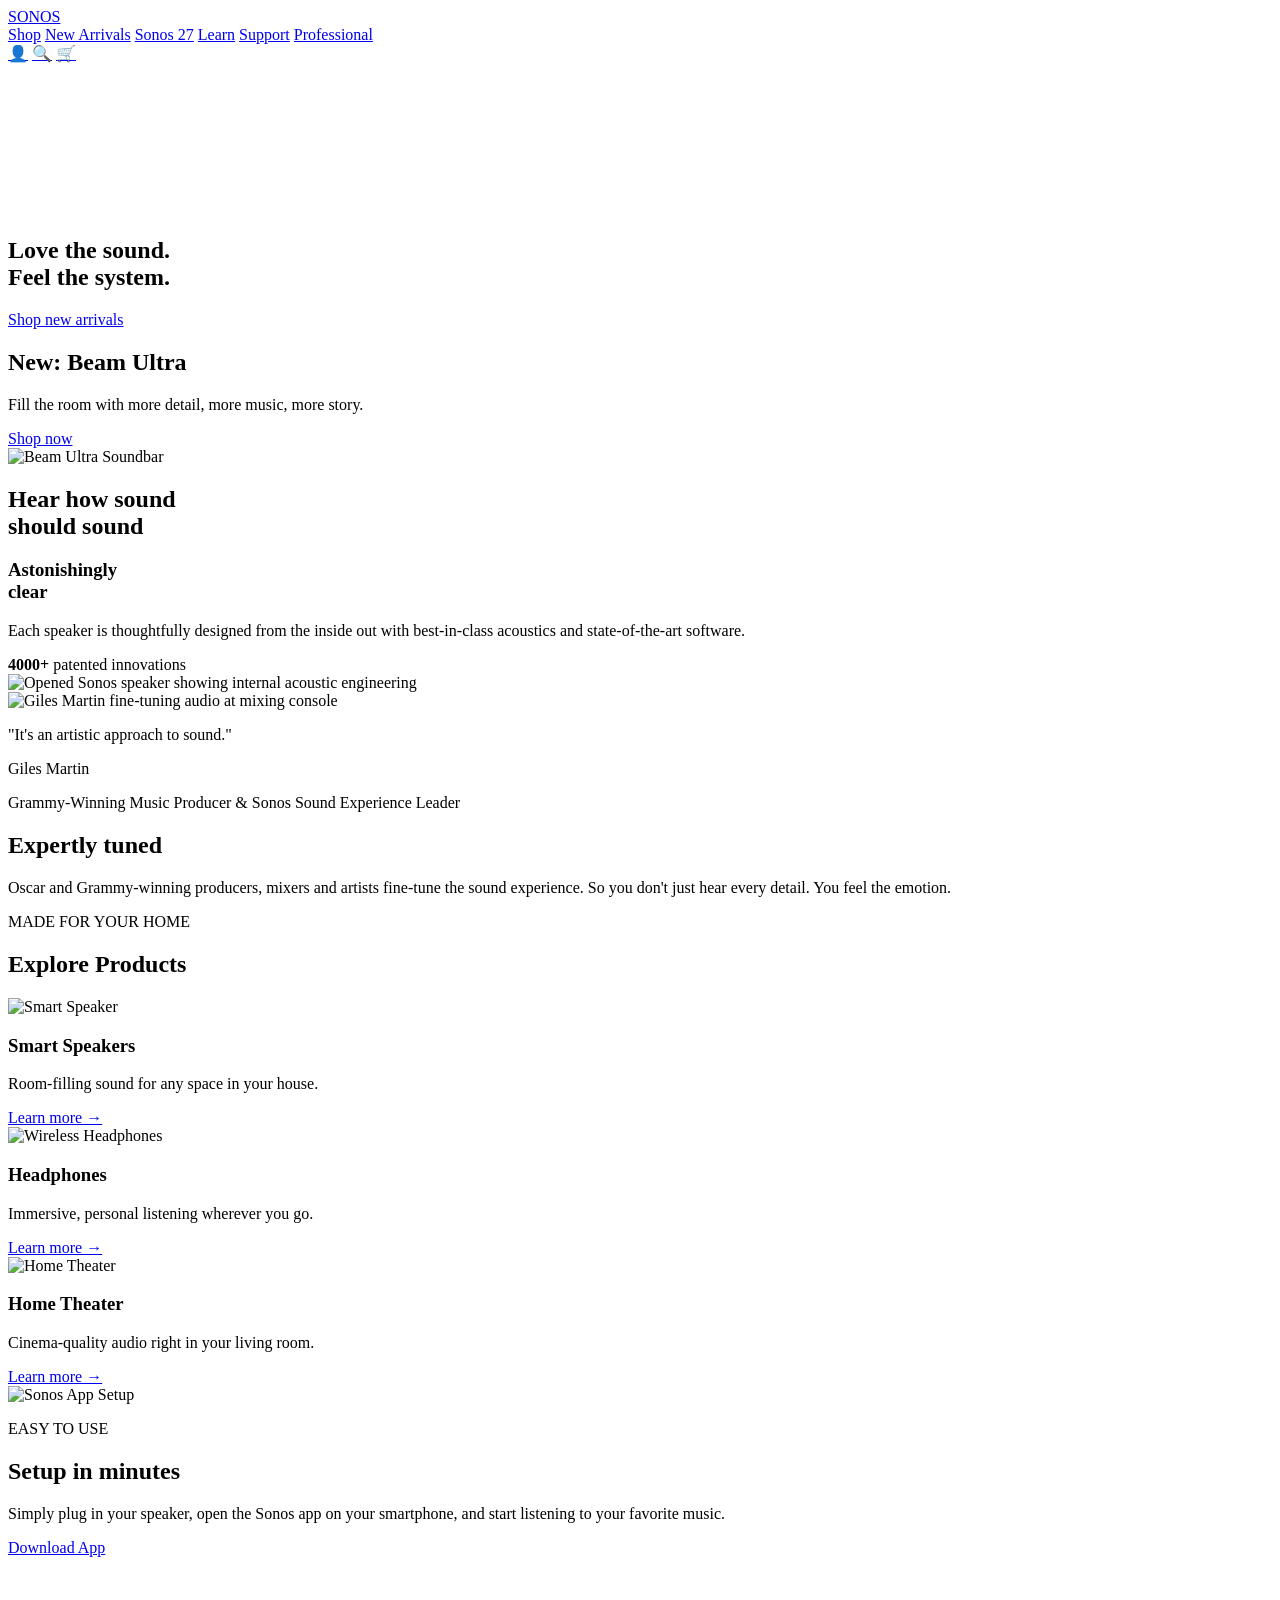
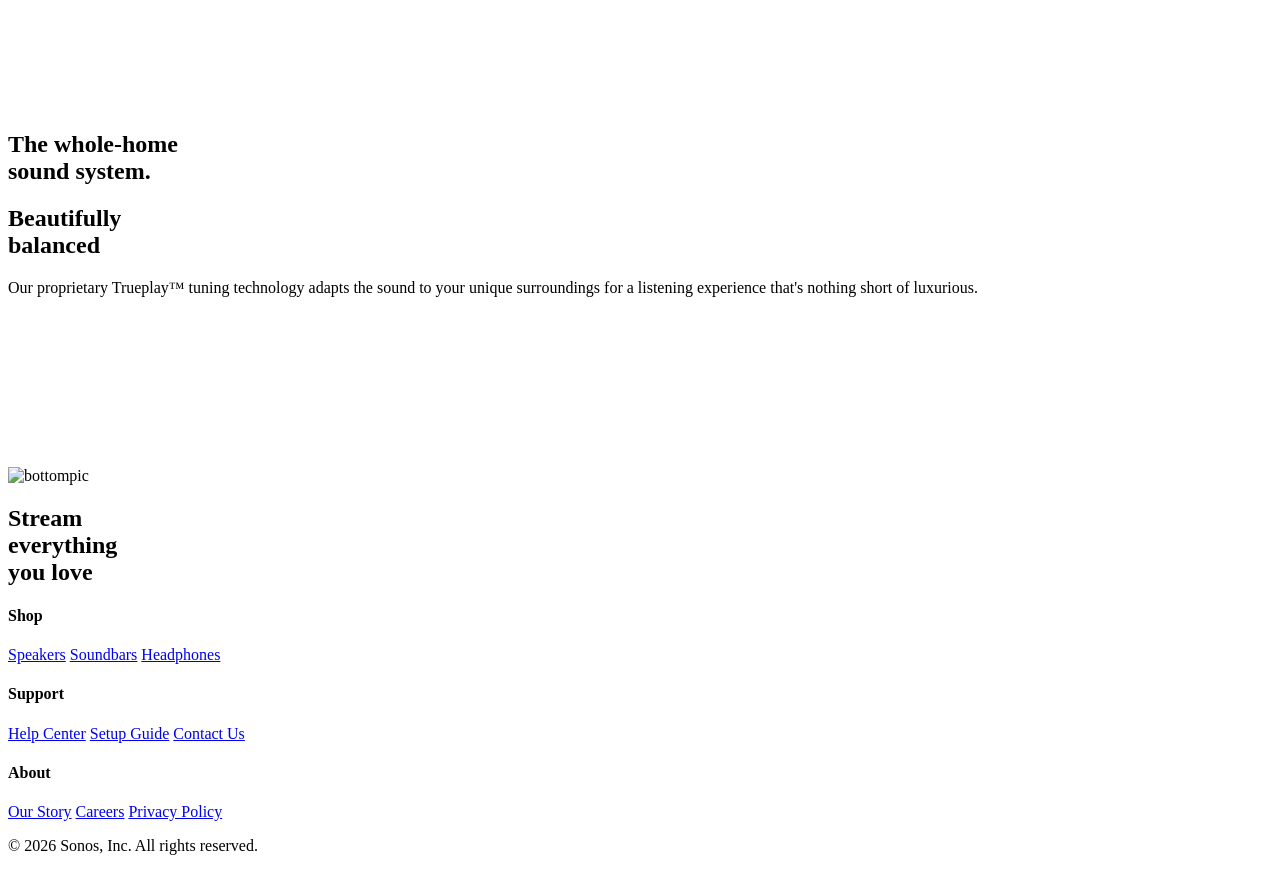
==== Assignment-1/index.html @ 6a642c60 "Add initial HTML structure for the website This file contains the complete HTML structure for the we" ====
<!DOCTYPE html>
<html lang="en">

<head>
  <meta charset="UTF-8">
  <meta name="viewport" content="width=device-width, initial-scale=1.0">
  <title>Sonos — Feel the Sound</title>
  <link rel="stylesheet" href="style.css">
</head>

<body>

  <!-- Navigation Bar (Sonos Header) -->
  <header class="navbar">
    <a href="#" class="logo">SONOS</a>

    <nav class="nav-links">
      <a href="#shop">Shop</a>
      <a href="#new">New Arrivals</a>
      <a href="#sonos27">Sonos 27</a>
      <a href="#learn">Learn</a>
      <a href="#support">Support</a>
      <a href="#professional">Professional</a>
    </nav>

    <div class="nav-icons">
      <a href="#account" title="Account">👤</a>
      <a href="#search" title="Search">🔍</a>
      <a href="#cart" title="Cart">🛒</a>
    </div>
  </header>

  <!-- Hero Section with Background Video -->
  <section class="hero">
    <!-- Video background -->
    <video class="hero-video" autoplay muted loop playsinline>
      <source src="media/herovideo.mp4" type="video/mp4">
    </video>

    <!-- Dark overlay for clean contrast -->
    <div class="hero-overlay"></div>

    <!-- Centered Hero Text & Button -->
    <div class="hero-content">
      <h1>Love the sound.<br>Feel the system.</h1>
      <a href="#new" class="hero-btn">Shop new arrivals</a>
    </div>
  </section>

  <!-- Featured Product: Beam Ultra -->
  <section class="feature-product" id="beam">
    <div class="feature-text">
      <h2>New: Beam Ultra</h2>
      <p>Fill the room with more detail, more music, more story.</p>
      <a href="#shop" class="btn-outline">Shop now</a>
    </div>
    <div class="feature-image">
      <img src="media/beamultra.png" alt="Beam Ultra Soundbar">
    </div>
  </section>

  <!-- Sound Engineering Section (Opened Speaker) -->
  <section class="sound-showcase">
    <div class="sound-heading">
      <h2>Hear how sound<br>should sound</h2>
    </div>

    <div class="sound-section">
      <div class="sound-text">
        <h3>Astonishingly<br>clear</h3>
        <p>Each speaker is thoughtfully designed from the inside out with best-in-class acoustics and state-of-the-art
          software.</p>
        <div class="innovation-badge">
          <strong>4000+</strong>
          <span>patented innovations</span>
        </div>
      </div>

      <div class="sound-image">
        <img src="media/opened-speaker.png" alt="Opened Sonos speaker showing internal acoustic engineering">
      </div>
    </div>
  </section>

  <!-- Expertly Tuned Section (Producer Story) -->
  <section class="expertly-tuned-section">
    <div class="tuned-container">
      <div class="tuned-image-wrapper">
        <img src="media/producer.png" alt="Giles Martin fine-tuning audio at mixing console">
        <div class="quote-card">
          <p class="quote-text">"It's an artistic approach to sound."</p>
          <p class="quote-author">Giles Martin</p>
          <p class="quote-role">Grammy-Winning Music Producer &amp; Sonos Sound Experience Leader</p>
        </div>
      </div>

      <div class="tuned-text">
        <h2>Expertly tuned</h2>
        <p>Oscar and Grammy-winning producers, mixers and artists fine-tune the sound experience. So you don't just hear
          every detail. You feel the emotion.</p>
      </div>
    </div>
  </section>

  <!-- Product Categories Section -->
  <section class="products-section" id="new">
    <div class="section-heading">
      <p class="small-title">MADE FOR YOUR HOME</p>
      <h2>Explore Products</h2>
    </div>

    <div class="cards-container">
      <div class="card">
        <img src="media/speaker.png" alt="Smart Speaker">
        <h3>Smart Speakers</h3>
        <p>Room-filling sound for any space in your house.</p>
        <a href="#shop" class="link">Learn more &rarr;</a>
      </div>

      <div class="card">
        <img src="media/headphones.jpg" alt="Wireless Headphones">
        <h3>Headphones</h3>
        <p>Immersive, personal listening wherever you go.</p>
        <a href="#shop" class="link">Learn more &rarr;</a>
      </div>

      <div class="card">
        <img src="media/hometheater.jpg" alt="Home Theater">
        <h3>Home Theater</h3>
        <p>Cinema-quality audio right in your living room.</p>
        <a href="#shop" class="link">Learn more &rarr;</a>
      </div>
    </div>
  </section>

  <!-- Setup Section -->
  <section class="setup-section" id="support">
    <div class="setup-image">
      <img src="media/setup.jpg" alt="Sonos App Setup">
    </div>
    <div class="setup-text">
      <p class="small-title">EASY TO USE</p>
      <h2>Setup in minutes</h2>
      <p>Simply plug in your speaker, open the Sonos app on your smartphone, and start listening to your favorite music.
      </p>
      <a href="#support" class="btn btn-dark">Download App</a>
    </div>
  </section>

  <!-- Bottom Video Section (Room with Multiple Speakers) -->
  <section class="bottomvideo">
    <video class="bottomvideo-video" autoplay muted loop playsinline>
      <source src="media/bottomvideo.mp4" type="video/mp4">
    </video>


    <!-- Dark overlay for clean contrast -->
    <div class="bottomvideo-overlay"></div>

    <!-- Centered Hero Text & Button -->
    <div class="bottomvideo-content">
      <h1>The whole-home<br>sound system.</h1>
    </div>
  </section>

  <section class="balanced-section">
    <div class="balanced-content">
      <h1>Beautifully<br>balanced</h1>

      <p>
        Our proprietary Trueplay™ tuning technology adapts
        the sound to your unique surroundings for a listening
        experience that's nothing short of luxurious.
      </p>
    </div>

    <div class="balanced-media">
      <!-- Add your video here -->
      <video autoplay muted loop playsinline>
        <source src="media/balancedvideo.mp4" type="video/mp4">
      </video>
    </div>
  </section>

  <section class="bottompic">
    <img src="media/bottompic.png" alt="bottompic">



    <!-- Dark overlay for clean contrast -->
    <div class="bottompic-overlay"></div>

    <!-- Centered Hero Text & Button -->
    <div class="bottompic-content">
      <h1>Stream<br>everything<br>you love</h1>
    </div>
  </section>


  <!-- Footer -->
  <footer class="footer">
    <div class="footer-links">
      <div>
        <h4>Shop</h4>
        <a href="#">Speakers</a>
        <a href="#">Soundbars</a>
        <a href="#">Headphones</a>
      </div>
      <div>
        <h4>Support</h4>
        <a href="#">Help Center</a>
        <a href="#">Setup Guide</a>
        <a href="#">Contact Us</a>
      </div>
      <div>
        <h4>About</h4>
        <a href="#">Our Story</a>
        <a href="#">Careers</a>
        <a href="#">Privacy Policy</a>
      </div>
    </div>
    <p class="copyright">&copy; 2026 Sonos, Inc. All rights reserved.</p>
  </footer>

</body>

</html>
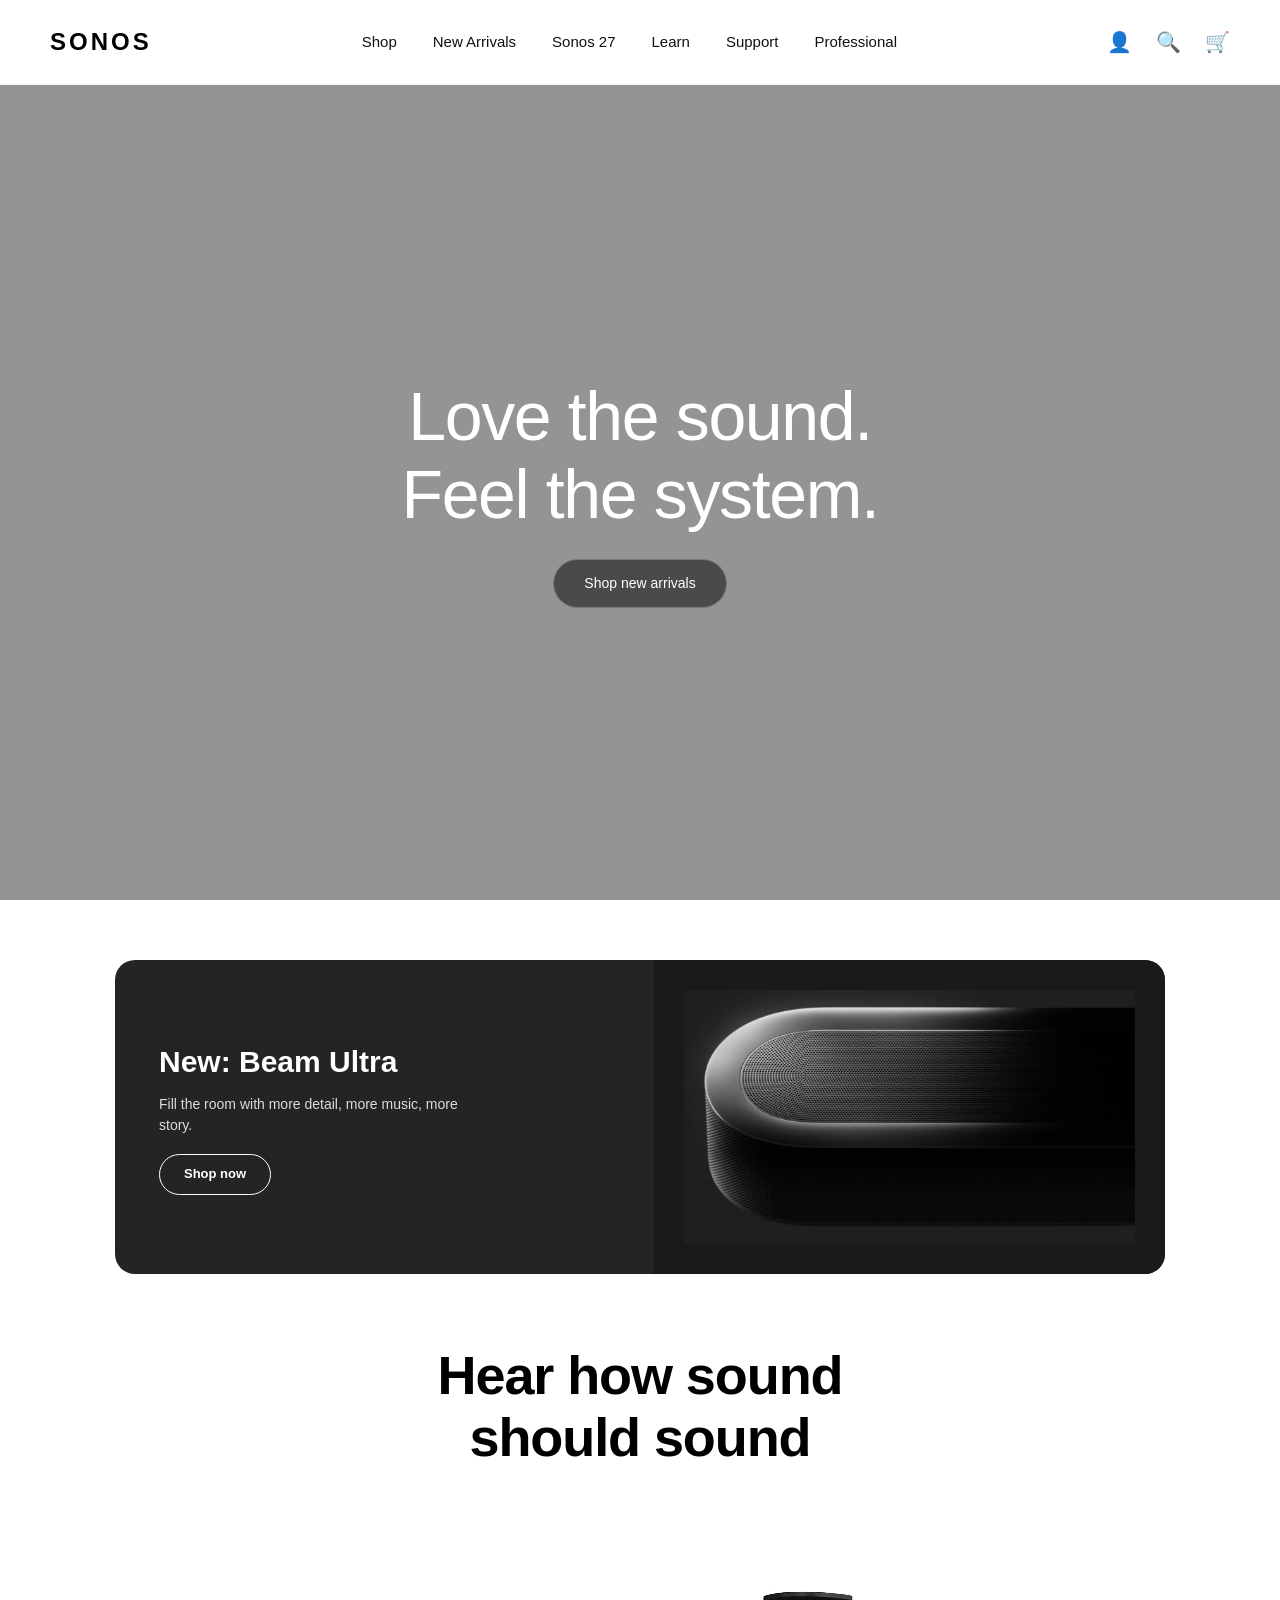
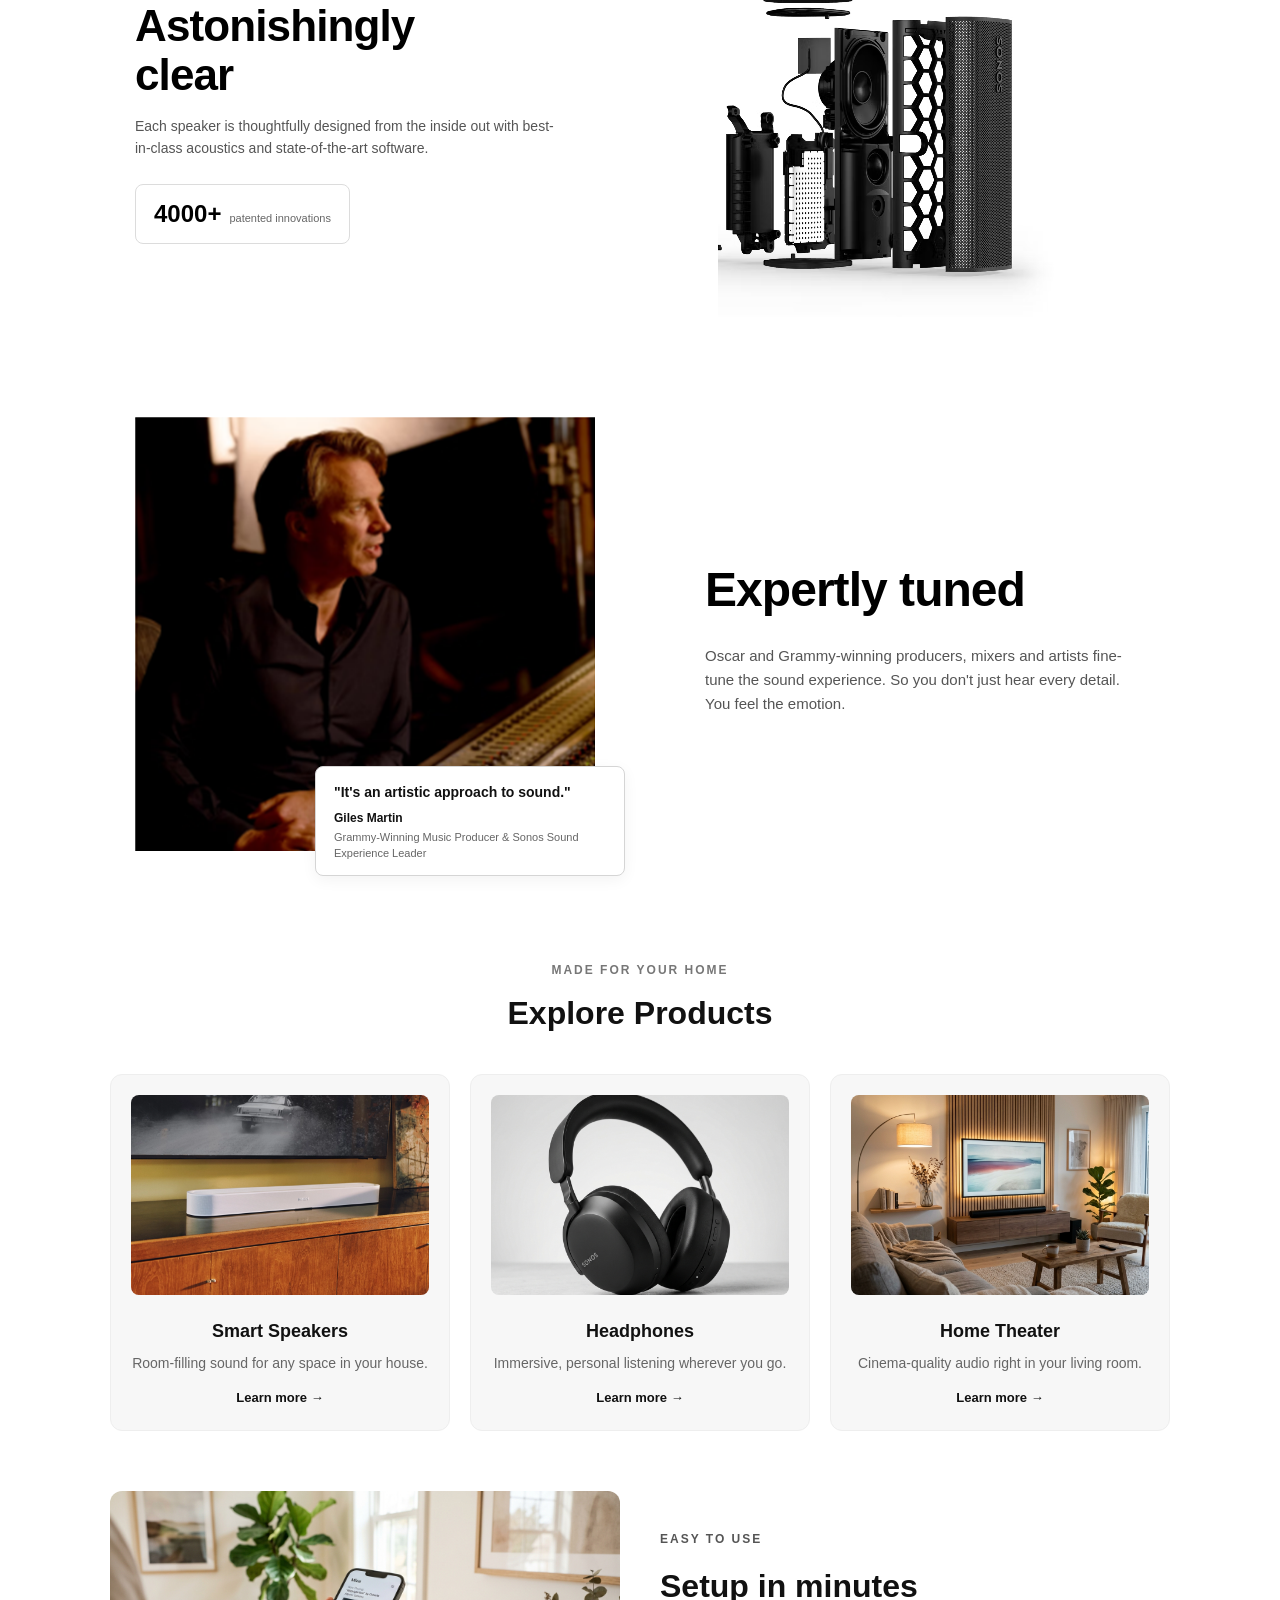
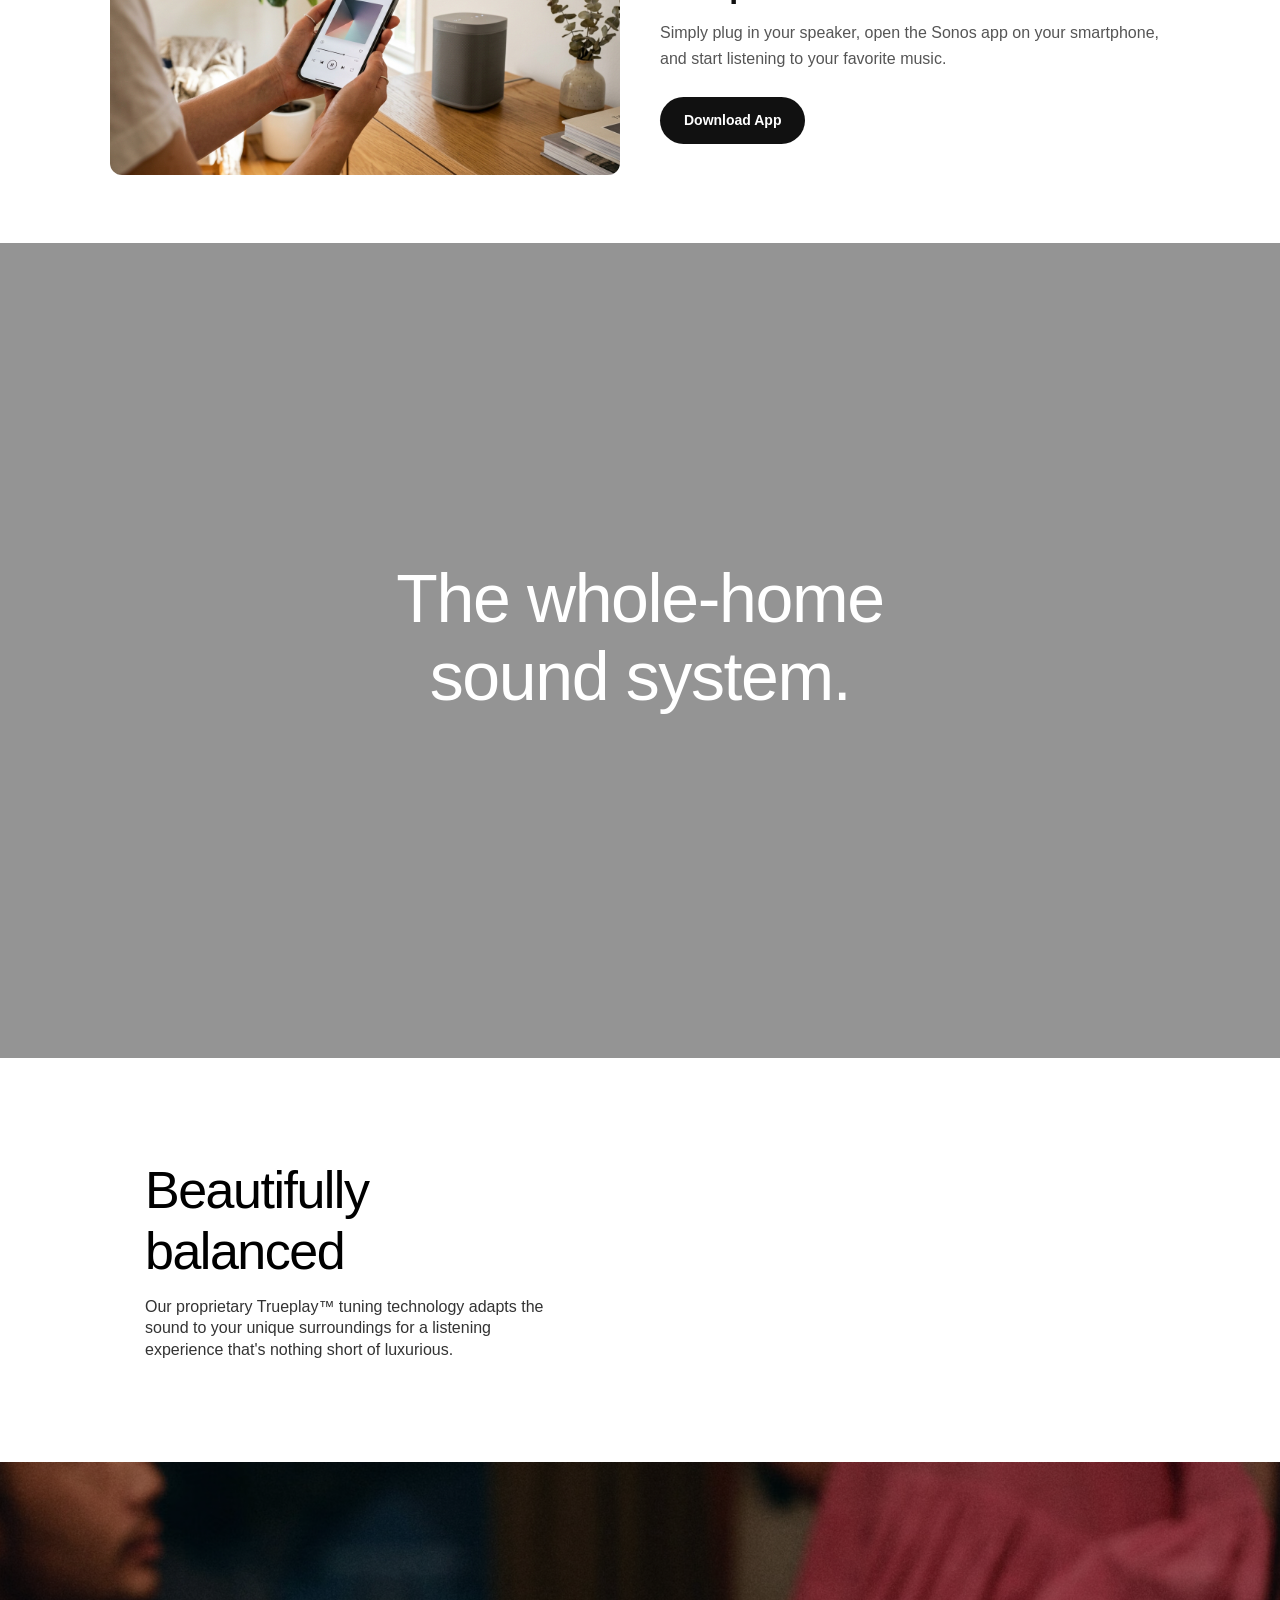
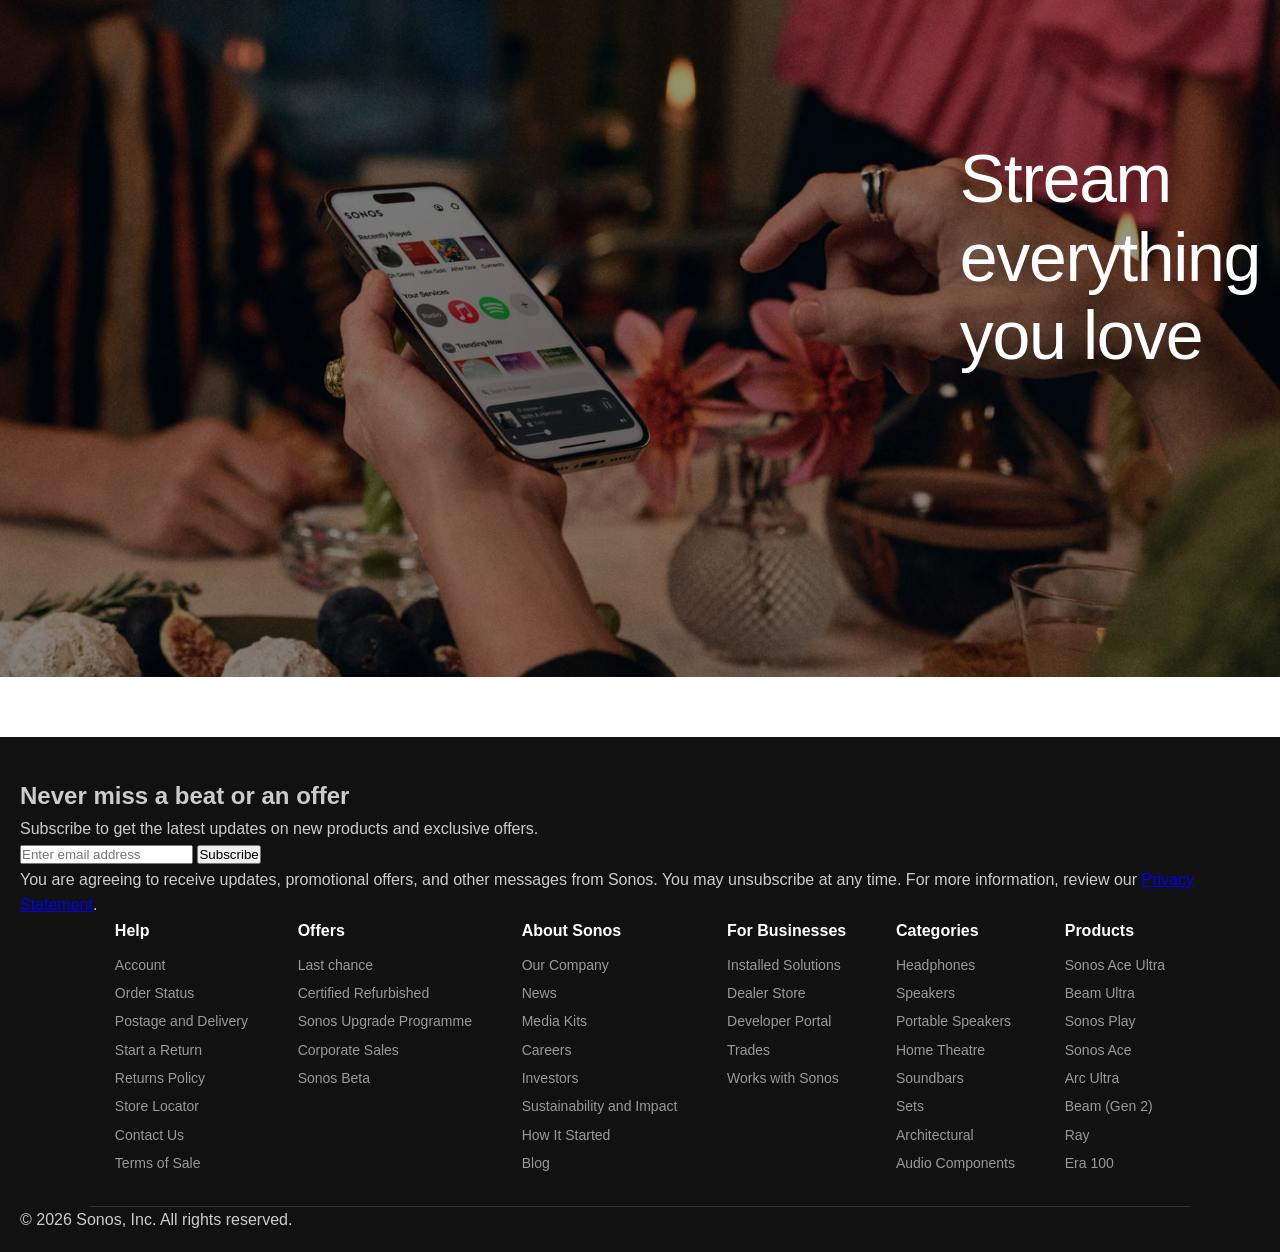
==== commit 784e1f4f: "Revise navigation links and add newsletter section Updated navigation links and added newsletter sub" ====
--- a/Assignment-1/index.html
+++ b/Assignment-1/index.html
@@ -10,13 +10,13 @@
 
 <body>
 
-  <!-- Navigation Bar (Sonos Header) -->
+
   <header class="navbar">
     <a href="#" class="logo">SONOS</a>
 
     <nav class="nav-links">
-      <a href="#shop">Shop</a>
-      <a href="#new">New Arrivals</a>
+      <a href="shop.html">Shop</a>
+      <a href="new-arrivals.html">New Arrivals</a>
       <a href="#sonos27">Sonos 27</a>
       <a href="#learn">Learn</a>
       <a href="#support">Support</a>
@@ -30,24 +30,24 @@
     </div>
   </header>
 
-  <!-- Hero Section with Background Video -->
+
   <section class="hero">
-    <!-- Video background -->
+
     <video class="hero-video" autoplay muted loop playsinline>
       <source src="media/herovideo.mp4" type="video/mp4">
     </video>
 
-    <!-- Dark overlay for clean contrast -->
+
     <div class="hero-overlay"></div>
 
-    <!-- Centered Hero Text & Button -->
+
     <div class="hero-content">
       <h1>Love the sound.<br>Feel the system.</h1>
       <a href="#new" class="hero-btn">Shop new arrivals</a>
     </div>
   </section>
 
-  <!-- Featured Product: Beam Ultra -->
+
   <section class="feature-product" id="beam">
     <div class="feature-text">
       <h2>New: Beam Ultra</h2>
@@ -59,7 +59,7 @@
     </div>
   </section>
 
-  <!-- Sound Engineering Section (Opened Speaker) -->
+
   <section class="sound-showcase">
     <div class="sound-heading">
       <h2>Hear how sound<br>should sound</h2>
@@ -82,7 +82,7 @@
     </div>
   </section>
 
-  <!-- Expertly Tuned Section (Producer Story) -->
+
   <section class="expertly-tuned-section">
     <div class="tuned-container">
       <div class="tuned-image-wrapper">
@@ -102,7 +102,7 @@
     </div>
   </section>
 
-  <!-- Product Categories Section -->
+
   <section class="products-section" id="new">
     <div class="section-heading">
       <p class="small-title">MADE FOR YOUR HOME</p>
@@ -133,7 +133,7 @@
     </div>
   </section>
 
-  <!-- Setup Section -->
+
   <section class="setup-section" id="support">
     <div class="setup-image">
       <img src="media/setup.jpg" alt="Sonos App Setup">
@@ -147,17 +147,17 @@
     </div>
   </section>
 
-  <!-- Bottom Video Section (Room with Multiple Speakers) -->
+
   <section class="bottomvideo">
     <video class="bottomvideo-video" autoplay muted loop playsinline>
       <source src="media/bottomvideo.mp4" type="video/mp4">
     </video>
 
 
-    <!-- Dark overlay for clean contrast -->
+
     <div class="bottomvideo-overlay"></div>
 
-    <!-- Centered Hero Text & Button -->
+
     <div class="bottomvideo-content">
       <h1>The whole-home<br>sound system.</h1>
     </div>
@@ -175,7 +175,7 @@
     </div>
 
     <div class="balanced-media">
-      <!-- Add your video here -->
+
       <video autoplay muted loop playsinline>
         <source src="media/balancedvideo.mp4" type="video/mp4">
       </video>
@@ -185,41 +185,104 @@
   <section class="bottompic">
     <img src="media/bottompic.png" alt="bottompic">
 
-
-
-    <!-- Dark overlay for clean contrast -->
     <div class="bottompic-overlay"></div>
 
-    <!-- Centered Hero Text & Button -->
     <div class="bottompic-content">
       <h1>Stream<br>everything<br>you love</h1>
     </div>
   </section>
 
-
-  <!-- Footer -->
   <footer class="footer">
+    <div class="footer-newsletter">
+      <div class="newsletter-intro">
+        <h2>Never miss a beat or an offer</h2>
+        <p>Subscribe to get the latest updates on new products and exclusive offers.</p>
+      </div>
+
+      <div class="newsletter-form">
+        <form action="#" method="get">
+          <input type="email" placeholder="Enter email address" aria-label="Email address" required>
+          <button type="submit">Subscribe</button>
+        </form>
+        <p class="newsletter-disclaimer">
+          You are agreeing to receive updates, promotional offers, and other messages from Sonos.
+          You may unsubscribe at any time. For more information, review our
+          <a href="#">Privacy Statement</a>.
+        </p>
+      </div>
+    </div>
+
     <div class="footer-links">
-      <div>
-        <h4>Shop</h4>
+      <div class="footer-column">
+        <h4>Help</h4>
+        <a href="#">Account</a>
+        <a href="#">Order Status</a>
+        <a href="#">Postage and Delivery</a>
+        <a href="#">Start a Return</a>
+        <a href="#">Returns Policy</a>
+        <a href="#">Store Locator</a>
+        <a href="#">Contact Us</a>
+        <a href="#">Terms of Sale</a>
+      </div>
+
+      <div class="footer-column">
+        <h4>Offers</h4>
+        <a href="#">Last chance</a>
+        <a href="#">Certified Refurbished</a>
+        <a href="#">Sonos Upgrade Programme</a>
+        <a href="#">Corporate Sales</a>
+        <a href="#">Sonos Beta</a>
+      </div>
+
+      <div class="footer-column">
+        <h4>About Sonos</h4>
+        <a href="#">Our Company</a>
+        <a href="#">News</a>
+        <a href="#">Media Kits</a>
+        <a href="#">Careers</a>
+        <a href="#">Investors</a>
+        <a href="#">Sustainability and Impact</a>
+        <a href="#">How It Started</a>
+        <a href="#">Blog</a>
+      </div>
+
+      <div class="footer-column">
+        <h4>For Businesses</h4>
+        <a href="#">Installed Solutions</a>
+        <a href="#">Dealer Store</a>
+        <a href="#">Developer Portal</a>
+        <a href="#">Trades</a>
+        <a href="#">Works with Sonos</a>
+      </div>
+
+      <div class="footer-column">
+        <h4>Categories</h4>
+        <a href="#">Headphones</a>
         <a href="#">Speakers</a>
+        <a href="#">Portable Speakers</a>
+        <a href="#">Home Theatre</a>
         <a href="#">Soundbars</a>
-        <a href="#">Headphones</a>
-      </div>
-      <div>
-        <h4>Support</h4>
-        <a href="#">Help Center</a>
-        <a href="#">Setup Guide</a>
-        <a href="#">Contact Us</a>
-      </div>
-      <div>
-        <h4>About</h4>
-        <a href="#">Our Story</a>
-        <a href="#">Careers</a>
-        <a href="#">Privacy Policy</a>
-      </div>
-    </div>
-    <p class="copyright">&copy; 2026 Sonos, Inc. All rights reserved.</p>
+        <a href="#">Sets</a>
+        <a href="#">Architectural</a>
+        <a href="#">Audio Components</a>
+      </div>
+
+      <div class="footer-column">
+        <h4>Products</h4>
+        <a href="#">Sonos Ace Ultra</a>
+        <a href="#">Beam Ultra</a>
+        <a href="#">Sonos Play</a>
+        <a href="#">Sonos Ace</a>
+        <a href="#">Arc Ultra</a>
+        <a href="#">Beam (Gen 2)</a>
+        <a href="#">Ray</a>
+        <a href="#">Era 100</a>
+      </div>
+    </div>
+
+    <div class="footer-bottom">
+      <p>&copy; 2026 Sonos, Inc. All rights reserved.</p>
+    </div>
   </footer>
 
 </body>
--- a/Assignment-1/style.css
+++ b/Assignment-1/style.css
@@ -0,0 +1,829 @@
+* {
+  margin: 0;
+  padding: 0;
+  box-sizing: border-box;
+}
+html {
+  scroll-behavior: smooth;
+}
+
+body {
+  font-family: -apple-system, BlinkMacSystemFont, "Segoe UI", Roboto, Helvetica, Arial, sans-serif;
+  color: #111;
+  background-color: #fff;
+  line-height: 1.6;
+}
+
+/* 2. Navigation Bar (Matches Sonos exact look) */
+.navbar {
+  display: flex;
+  justify-content: space-between;
+  align-items: center;
+  padding: 0 50px;
+  height: 85px;
+  background-color: #fff;
+  border-bottom: 1px solid #f0f0f0;
+  position: sticky;
+  top: 0;
+  z-index: 100;
+}
+
+.logo {
+  font-size: 24px;
+  font-weight: 800;
+  letter-spacing: 3px;
+  text-decoration: none;
+  color: #000;
+}
+
+.nav-links {
+  display: flex;
+  gap: 36px;
+}
+
+.nav-links a {
+  text-decoration: none;
+  color: #111;
+  font-size: 15px;
+  font-weight: 500;
+  transition: opacity 0.2s;
+}
+
+.nav-links a:hover {
+  opacity: 0.6;
+}
+
+.nav-icons {
+  display: flex;
+  align-items: center;
+  gap: 24px;
+}
+
+.nav-icons a {
+  color: #111;
+  text-decoration: none;
+  font-size: 20px;
+  line-height: 1;
+  transition: opacity 0.2s;
+}
+
+.nav-icons a:hover {
+  opacity: 0.6;
+}
+
+/* 3. Hero Section (Matches screenshot) */
+.hero {
+  position: relative;
+  height: calc(100vh - 85px);
+  min-height: 520px;
+  display: flex;
+  align-items: center;
+  justify-content: center;
+  text-align: center;
+  color: #fff;
+  overflow: hidden;
+}
+
+.hero-video {
+  position: absolute;
+  top: 0;
+  left: 0;
+  width: 100%;
+  height: 100%;
+  object-fit: cover;
+  z-index: 1;
+}
+
+.hero-overlay {
+  position: absolute;
+  top: 0;
+  left: 0;
+  width: 100%;
+  height: 100%;
+  background: rgba(0, 0, 0, 0.42);
+  z-index: 2;
+}
+
+.hero-content {
+  position: relative;
+  z-index: 3;
+  max-width: 800px;
+  padding: 20px;
+}
+
+.hero-content h1 {
+  font-size: clamp(38px, 5.5vw, 68px);
+  font-weight: 500;
+  line-height: 1.15;
+  letter-spacing: -0.02em;
+  color: #ffffff;
+  margin-bottom: 26px;
+}
+
+.hero-btn {
+  display: inline-block;
+  background-color: rgba(35, 35, 35, 0.65);
+  color: #ffffff;
+  border: 1px solid rgba(255, 255, 255, 0.25);
+  padding: 12px 30px;
+  border-radius: 50px;
+  font-size: 14px;
+  font-weight: 500;
+  text-decoration: none;
+  backdrop-filter: blur(8px);
+  transition: background-color 0.2s, transform 0.2s;
+}
+
+.hero-btn:hover {
+  background-color: rgba(55, 55, 55, 0.85);
+  transform: scale(1.02);
+}
+
+/* 4. Common Buttons & Labels */
+.btn {
+  display: inline-block;
+  padding: 12px 24px;
+  border-radius: 25px;
+  text-decoration: none;
+  font-size: 14px;
+  font-weight: bold;
+  margin-top: 14px;
+}
+
+.btn-dark {
+  background-color: #111;
+  color: #fff;
+}
+
+.btn-dark:hover {
+  opacity: 0.85;
+}
+
+.small-title {
+  font-size: 12px;
+  font-weight: bold;
+  letter-spacing: 2px;
+  text-transform: uppercase;
+  color: #777;
+  margin-bottom: 8px;
+}
+
+/* 5. Featured Product (Beam Ultra) */
+.feature-product {
+  display: flex;
+  align-items: center;
+  background-color: #242424;
+  color: #fff;
+  max-width: 1050px;
+  margin: 60px auto;
+  border-radius: 20px;
+  overflow: hidden;
+}
+
+.feature-text {
+  flex: 1;
+  padding: 44px;
+}
+
+.feature-text h2 {
+  font-size: 30px;
+  font-weight: 600;
+  margin-bottom: 8px;
+}
+
+.feature-text p {
+  color: #ddd;
+  font-size: 14px;
+  line-height: 1.5;
+  margin-bottom: 18px;
+  max-width: 320px;
+}
+
+.btn-outline {
+  display: inline-block;
+  background-color: transparent;
+  color: #fff;
+  border: 1px solid #fff;
+  padding: 9px 24px;
+  border-radius: 50px;
+  font-size: 13px;
+  font-weight: 600;
+  text-decoration: none;
+  transition: background-color 0.2s, color 0.2s;
+}
+
+.btn-outline:hover {
+  background-color: #fff;
+  color: #111;
+}
+
+.feature-image {
+  flex: 1;
+  background-color: #1a1a1a;
+  display: flex;
+  justify-content: center;
+  align-items: center;
+  padding: 30px;
+}
+
+.feature-image img {
+  max-width: 100%;
+  height: auto;
+}
+
+/* 6. Sound Showcase Section (Opened Speaker) */
+.sound-showcase {
+  max-width: 1050px;
+  margin: 70px auto 100px;
+  padding: 0 20px;
+}
+
+.sound-heading {
+  text-align: center;
+  margin-bottom: 60px;
+}
+
+.sound-heading h2 {
+  font-size: clamp(34px, 4.5vw, 54px);
+  font-weight: 700;
+  line-height: 1.15;
+  letter-spacing: -0.02em;
+  color: #000;
+}
+
+.sound-section {
+  display: flex;
+  align-items: center;
+  justify-content: space-between;
+  gap: 50px;
+}
+
+.sound-text {
+  flex: 1;
+  max-width: 420px;
+}
+
+.sound-text h3 {
+  font-size: clamp(30px, 3.8vw, 44px);
+  font-weight: 700;
+  line-height: 1.12;
+  letter-spacing: -0.02em;
+  color: #000;
+  margin-bottom: 16px;
+}
+
+.sound-text p {
+  color: #555;
+  font-size: 14px;
+  line-height: 1.6;
+  margin-bottom: 24px;
+}
+
+.innovation-badge {
+  display: inline-flex;
+  align-items: baseline;
+  gap: 8px;
+  border: 1px solid #dcdcdc;
+  border-radius: 8px;
+  padding: 10px 18px;
+}
+
+.innovation-badge strong {
+  font-size: 24px;
+  font-weight: 700;
+  color: #000;
+}
+
+.innovation-badge span {
+  font-size: 11px;
+  color: #666;
+  font-weight: 500;
+}
+
+.sound-image {
+  flex: 1.1;
+  display: flex;
+  justify-content: center;
+  align-items: center;
+}
+
+.sound-image img {
+  max-width: 100%;
+  height: auto;
+  object-fit: contain;
+}
+
+/* 7. Expertly Tuned Section (Producer Story) */
+.expertly-tuned-section {
+  max-width: 1050px;
+  margin: 90px auto 110px;
+  padding: 0 20px;
+}
+
+.tuned-container {
+  display: flex;
+  align-items: center;
+  justify-content: space-between;
+  gap: 70px;
+}
+
+.tuned-image-wrapper {
+  position: relative;
+  flex: 1;
+  max-width: 460px;
+}
+
+.tuned-image-wrapper img {
+  width: 100%;
+  height: auto;
+  display: block;
+}
+
+.quote-card {
+  position: absolute;
+  bottom: -25px;
+  right: -30px;
+  background-color: #ffffff;
+  border: 1px solid #d5d5d5;
+  border-radius: 8px;
+  padding: 14px 18px;
+  max-width: 310px;
+  box-shadow: 0 4px 15px rgba(0, 0, 0, 0.05);
+}
+
+.quote-text {
+  font-size: 14px;
+  font-weight: 600;
+  color: #111;
+  margin-bottom: 6px;
+}
+
+.quote-author {
+  font-size: 12px;
+  font-weight: 700;
+  color: #111;
+  margin-bottom: 2px;
+}
+
+.quote-role {
+  font-size: 11px;
+  color: #666;
+  line-height: 1.4;
+}
+
+.tuned-text {
+  flex: 1;
+  max-width: 440px;
+}
+
+.tuned-text h2 {
+  font-size: clamp(34px, 4.2vw, 48px);
+  font-weight: 700;
+  letter-spacing: -0.02em;
+  color: #000;
+  margin-bottom: 16px;
+}
+
+.tuned-text p {
+  color: #555;
+  font-size: 15px;
+  line-height: 1.6;
+}
+
+/* 8. Product Cards Section */
+.products-section {
+  max-width: 1100px;
+  margin: 60px auto;
+  padding: 0 20px;
+}
+
+.section-heading {
+  text-align: center;
+  margin-bottom: 35px;
+}
+
+.section-heading h2 {
+  font-size: 32px;
+}
+
+.cards-container {
+  display: flex;
+  gap: 20px;
+}
+
+.card {
+  flex: 1;
+  background-color: #f7f7f7;
+  border-radius: 12px;
+  padding: 20px;
+  text-align: center;
+  border: 1px solid #eee;
+}
+.card {
+  transition: transform 0.3s ease, box-shadow 0.3s ease;
+}
+
+.card:hover {
+  transform: translateY(-4px);
+  box-shadow: 0 8px 20px rgba(0, 0, 0, 0.08);
+}
+
+.card img {
+  width: 100%;
+  height: 200px;
+  object-fit: cover;
+  border-radius: 8px;
+  margin-bottom: 14px;
+}
+
+.card h3 {
+  font-size: 18px;
+  margin-bottom: 6px;
+}
+
+.card p {
+  color: #666;
+  font-size: 14px;
+  margin-bottom: 10px;
+}
+
+.card .link {
+  color: #111;
+  font-weight: bold;
+  font-size: 13px;
+  text-decoration: none;
+}
+
+/* 7. Setup Section */
+.setup-section {
+  display: flex;
+  align-items: center;
+  gap: 40px;
+  max-width: 1100px;
+  margin: 60px auto;
+  padding: 0 20px;
+}
+
+.setup-image,
+.setup-text {
+  flex: 1;
+}
+
+.setup-image img {
+  width: 100%;
+  border-radius: 12px;
+}
+
+.setup-text h2 {
+  font-size: 32px;
+  margin: 8px 0;
+}
+
+.setup-text p {
+  color: #555;
+  margin-bottom: 12px;
+}
+
+/* 8. Footer */
+.footer {
+  background-color: #111;
+  color: #ccc;
+  padding: 40px 20px 20px;
+  margin-top: 60px;
+}
+
+.footer-links {
+  max-width: 1100px;
+  margin: 0 auto;
+  display: flex;
+  justify-content: space-around;
+  padding-bottom: 25px;
+  border-bottom: 1px solid #333;
+}
+
+.footer-links h4 {
+  color: #fff;
+  margin-bottom: 10px;
+}
+
+.footer-links a {
+  display: block;
+  color: #999;
+  text-decoration: none;
+  font-size: 14px;
+  margin-bottom: 6px;
+}
+
+.footer-links a:hover {
+  color: #fff;
+}
+
+.copyright {
+  text-align: center;
+  font-size: 13px;
+  color: #666;
+  margin-top: 15px;
+}
+
+/* 9. Mobile Responsiveness */
+@media (max-width: 768px) {
+  .navbar {
+    padding: 16px 20px;
+    height: auto;
+    flex-wrap: wrap;
+    gap: 14px;
+  }
+
+  .nav-links {
+    order: 3;
+    width: 100%;
+    justify-content: center;
+    flex-wrap: wrap;
+    gap: 16px;
+  }
+
+  .hero {
+    height: 70vh;
+  }
+
+  .feature-product,
+  .sound-section,
+  .tuned-container,
+  .cards-container,
+  .setup-section,
+  .footer-links {
+    flex-direction: column;
+  }
+
+  .quote-card {
+    position: static;
+    margin-top: 16px;
+    max-width: 100%;
+  }
+}
+
+.bottomvideo {
+  position: relative;
+  height: calc(100vh - 85px);
+  min-height: 520px;
+  display: flex;
+  align-items: center;
+  justify-content: center;
+  text-align: center;
+  color: #fff;
+  overflow: hidden;
+}
+
+.bottomvideo-video {
+  position: absolute;
+  top: 0;
+  left: 0;
+  width: 100%;
+  height: 100%;
+  object-fit: cover;
+  z-index: 1;
+}
+
+.bottomvideo-overlay {
+  position: absolute;
+  top: 0;
+  left: 0;
+  width: 100%;
+  height: 100%;
+  background: rgba(0, 0, 0, 0.42);
+  z-index: 2;
+}
+
+.bottomvideo-content {
+  position: relative;
+  z-index: 3;
+  max-width: 800px;
+  padding: 20px;
+}
+
+.bottomvideo-content h1 {
+  font-size: clamp(38px, 5.5vw, 68px);
+  font-weight: 500;
+  line-height: 1.15;
+  letter-spacing: -0.02em;
+  color: #ffffff;
+  margin-bottom: 26px;
+}
+
+.bottompic {
+  position: relative;
+  height: calc(100vh - 85px);
+  min-height: 520px;
+  display: flex;
+  align-items: center;
+  justify-content: flex-end;
+  text-align: left;
+  color: #fff;
+  overflow: hidden;
+}
+
+.bottompic img {
+  position: absolute;
+  top: 0;
+  left: 0;
+  width: 100%;
+  height: 100%;
+  object-fit: cover;
+  z-index: 1;
+}
+
+.bottompic-overlay {
+  position: absolute;
+  top: 0;
+  left: 0;
+  width: 100%;
+  height: 100%;
+  background: rgba(0, 0, 0, 0.42);
+  z-index: 2;
+}
+
+.bottompic-content {
+  position: relative;
+  z-index: 3;
+  max-width: 800px;
+  padding: 20px;
+}
+
+.bottompic-content h1 {
+  font-size: clamp(38px, 5.5vw, 68px);
+  font-weight: 500;
+  line-height: 1.15;
+  letter-spacing: -0.02em;
+  color: #ffffff;
+  margin-bottom: 26px;
+}
+
+.balanced-section {
+  width: 100%;
+  max-width: 990px;
+  margin: 0 auto;
+  padding: 37px 0;
+  display: grid;
+  grid-template-columns: 1fr 1.15fr;
+  align-items: center;
+  gap: 65px;
+  background: #fff;
+  color: #000;
+}
+
+.balanced-content {
+  max-width: 420px;
+}
+
+.balanced-content h1 {
+  font-size: 52px;
+  font-weight: 500;
+  line-height: 1.17;
+  letter-spacing: -1.5px;
+  margin: 0 0 14px;
+}
+
+.balanced-content p {
+  font-size: 16px;
+  font-weight: 400;
+  line-height: 1.35;
+  color: #333;
+  margin: 0;
+}
+
+.balanced-media {
+  width: 100%;
+  aspect-ratio: 469 / 313;
+  overflow: hidden;
+  position: relative;
+}
+
+.balanced-media video {
+  width: 100%;
+  height: 100%;
+  object-fit: cover;
+  display: block;
+}
+
+/* Responsive design */
+@media (max-width: 768px) {
+  .navbar {
+    height: auto;
+    padding: 15px 20px;
+    flex-wrap: wrap;
+    gap: 14px;
+  }
+
+  .nav-links {
+    order: 3;
+    width: 100%;
+    justify-content: center;
+    flex-wrap: wrap;
+    gap: 12px 18px;
+  }
+
+  .nav-icons {
+    gap: 14px;
+  }
+
+  .hero,
+  .bottomvideo,
+  .bottompic {
+    height: 70vh;
+    min-height: 420px;
+  }
+
+  .feature-product,
+  .sound-section,
+  .tuned-container,
+  .cards-container,
+  .setup-section,
+  .footer-links {
+    flex-direction: column;
+  }
+
+  .feature-product {
+    margin: 30px 15px;
+  }
+
+  .feature-text {
+    padding: 25px;
+  }
+
+  .quote-card {
+    position: static;
+    margin-top: 15px;
+    max-width: 100%;
+  }
+
+  .balanced-section {
+    grid-template-columns: 1fr;
+    gap: 25px;
+    padding: 30px 20px;
+  }
+
+  .balanced-content h1 {
+    font-size: 40px;
+  }
+
+  .cards-container {
+    gap: 15px;
+  }
+
+  .card {
+    width: 100%;
+  }
+
+  .footer-links {
+    gap: 25px;
+  }
+
+  .bottompic-content {
+    margin-right: 0;
+  }
+
+  .sound-showcase,
+  .expertly-tuned-section,
+  .products-section,
+  .setup-section {
+    margin-top: 45px;
+    margin-bottom: 55px;
+  }
+}
+
+@media (max-width: 480px) {
+  .navbar {
+    padding: 12px 15px;
+  }
+
+  .logo {
+    font-size: 21px;
+  }
+
+  .nav-links a {
+    font-size: 13px;
+  }
+
+  .hero-content h1,
+  .bottomvideo-content h1,
+  .bottompic-content h1 {
+    font-size: 38px;
+  }
+
+  .bottompic-content {
+    padding: 20px;
+  }
+
+  .balanced-media {
+    aspect-ratio: 16 / 10;
+  }
+}
+
+body {
+  overflow-x: hidden;
+}
+
+img,
+video {
+  max-width: 100%;
+}
